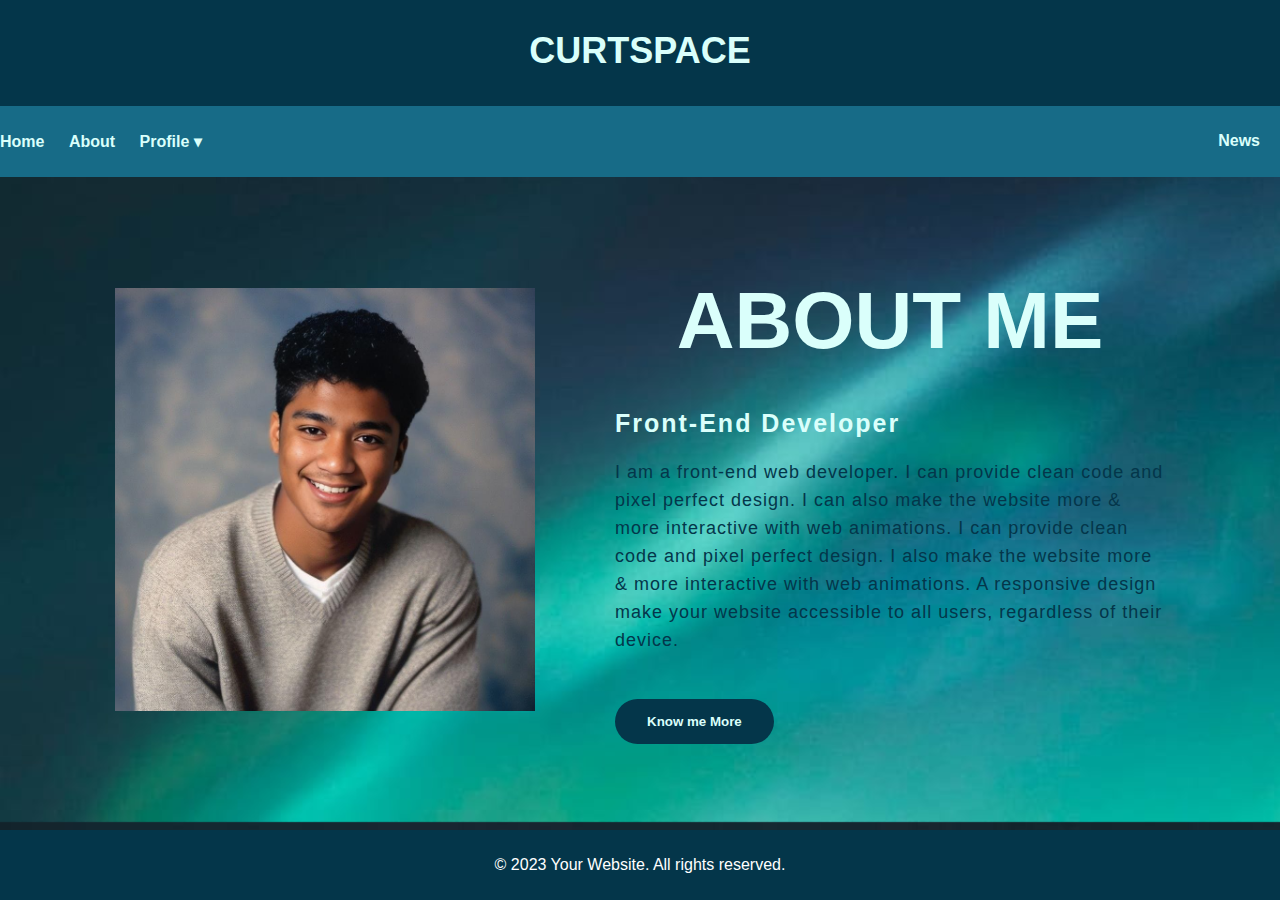
==== about.html @ 2e0e50be "first commit" ====
<!DOCTYPE html>
<html lang="en">

<head>
    <meta charset="UTF-8">
    <meta name="viewport" content="width=device-width, initial-scale=1.0">
    <title>Your Website</title>
</head>
<style>
        body {
    margin: 0;
    font-family: Arial, sans-serif;
    background: url(img/cover.jpg);
    background-size: cover;
}
header {
    background-color: #04364a;
    color: #DAFFFB;
    padding: 10px 0;
    text-align: center;
}
.about{
    width: 100%;
    padding: 78px 0px;
}
.about img{
    height: auto;
    width: 420px;
}
.about-text{
    width: 550px;
}
.main{
    width: 1130px;
    max-width: 95%;
    margin: 0 auto;
    display: flex;
    align-items: center;
    justify-content: space-around;
}
.about-text h1{
    color: #DAFFFB;
    font-size: 80px;
    text-transform: capitalize;
    margin-bottom: 20px;
}
.about-text h5{
    color: #DAFFFB;
    font-size: 25px;
    text-transform: capitalize;
    margin-bottom: 20px;
    letter-spacing: 2px;
}
.about-text p{
color: #04364a;
letter-spacing: 1px;
line-height: 28px;
font-size: 18px;
margin-bottom: 45px;
}
button{
    background: #04364a;
    color: #DAFFFB;
    text-decoration: none;
    border: 2px solid transparent;
    font-weight: bold;
    padding: 13px 30px;
    border-radius: 30px;
    transition: .4s;
}
button:hover{
    background: transparent;
    border: 2px solid #176B87;
    cursor: pointer;
}
.header-content {
    max-width: 960px;
    margin: 0 auto;
}
h1 {
    margin-top: 20px;
    font-size: 36px;
    color: #DAFFFB;
    text-align: center;
    text-transform: uppercase;
}
nav {
    background-color: #176B87;
    color: #DAFFFB;
    padding: 10px 0;
    width: 100%;
    margin: 0px;
}

nav ul {
    list-style-type: none;
    padding: 0;
}

nav ul li {
    display: inline;
    margin-right: 20px;
    padding: 0px;
}

nav ul li a {
    text-decoration: none;
    color: #DAFFFB;
    font-weight: bold;
}
nav ul li:hover{
    background-color: #04364a;
    border: 1px solid #DAFFFB;
}
.dropdown {
    position: relative;
    display: inline-block;
}

.dropdown-content {
    display: none;
    position: absolute;
    background-color: #176B87;
    min-width: 160px;
    box-shadow: 0px 8px 16px 0px rgba(0, 0, 0, 0.2);
    z-index: 1;
}

.dropdown:hover .dropdown-content {
    display: block;
}

.news {
    float: right;
}


footer {
    background-color: #04364a;
    color: white;
    text-align: center;
    padding: 10px 0;
    position: fixed;
    left: 0;
    bottom: 0;
    width: 100%;
}
h2{
    text-align: center;
}
</style>
<body>
    <header>
        <div class="header-content">
            <h1>CurtSpace</h1>
        </div>
    </header>

    <nav>
        <ul>
            <li><a href="index.html">Home</a></li>
            <li><a href="about.html">About</a></li>
            <li class="dropdown">
                <a href="profile.html" class="dropbtn">Profile &#x25BE;</a><br>
                <div class="dropdown-content">
                    <a href="pictures.html">Pictures</a><br>
                    <a href="videos.html">Videos</a>
                </div>
            </li>
            <li class="news"><a href="news.html">News</a></li>
        </ul>
    </nav>

   <section class="about">
    <div class="main">
<img src="img/1.jpg">
<div class="about-text">
    <h1>ABOUT ME</h1>
    <h5>Front-End Developer</h5>
    <p>I am a front-end web developer. I can provide clean code and pixel 
        perfect design. I can also make the website more & more interactive with web 
        animations. I can provide clean code and pixel perfect design. I also make 
        the website more & more interactive with web animations. A responsive design
       make your website accessible to all users, regardless of their device.</p>
<button type="button">Know me More</button>
    </div>
    </div>
   </section>

    </div>

    <footer>
        <p>&copy; 2023 Your Website. All rights reserved.</p>
    </footer>
</body>

</html>
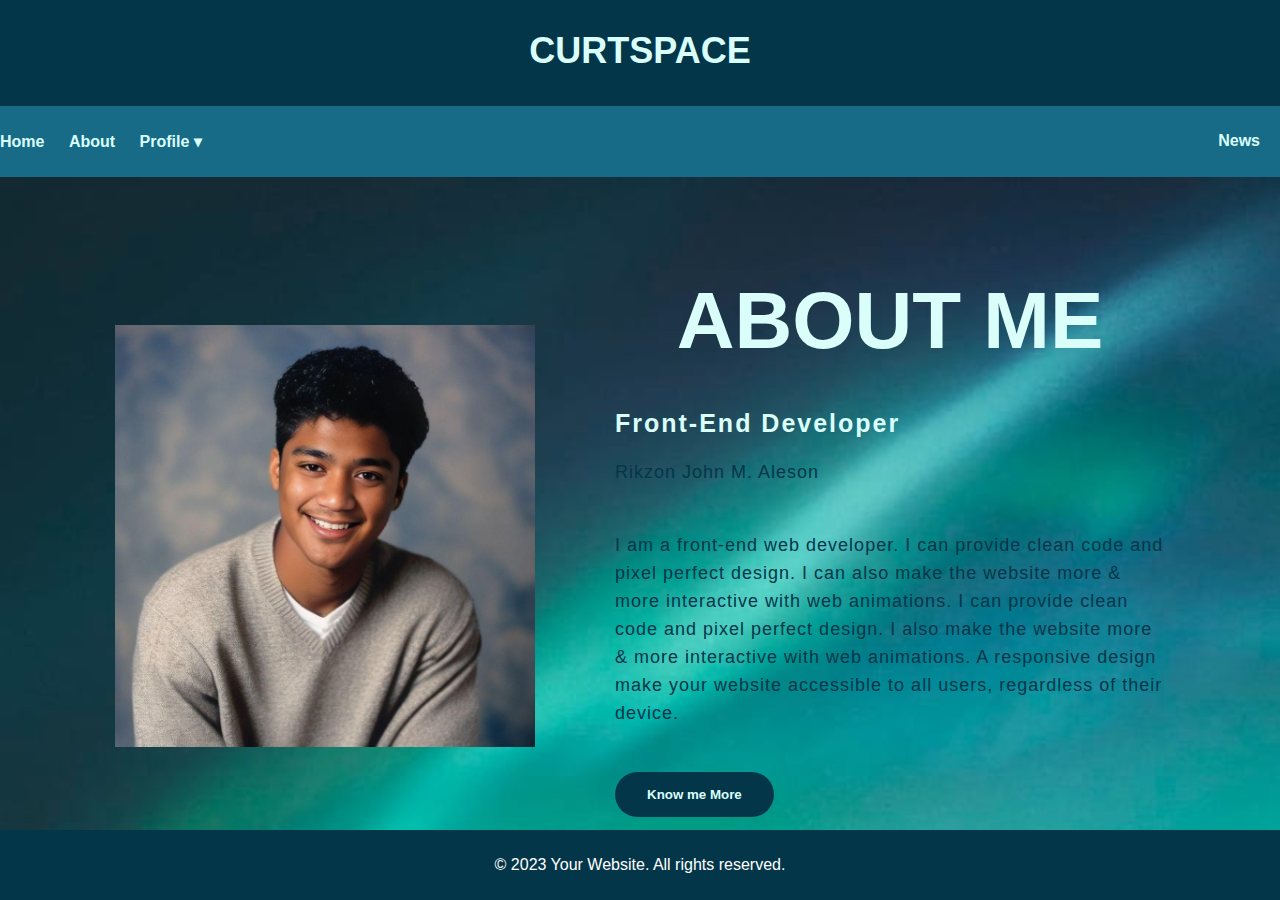
==== commit c40f3a0a: "Update about.html" ====
--- a/about.html
+++ b/about.html
@@ -177,6 +177,7 @@
 <div class="about-text">
     <h1>ABOUT ME</h1>
     <h5>Front-End Developer</h5>
+    <p>Rikzon John M. Aleson</p>
     <p>I am a front-end web developer. I can provide clean code and pixel 
         perfect design. I can also make the website more & more interactive with web 
         animations. I can provide clean code and pixel perfect design. I also make 
